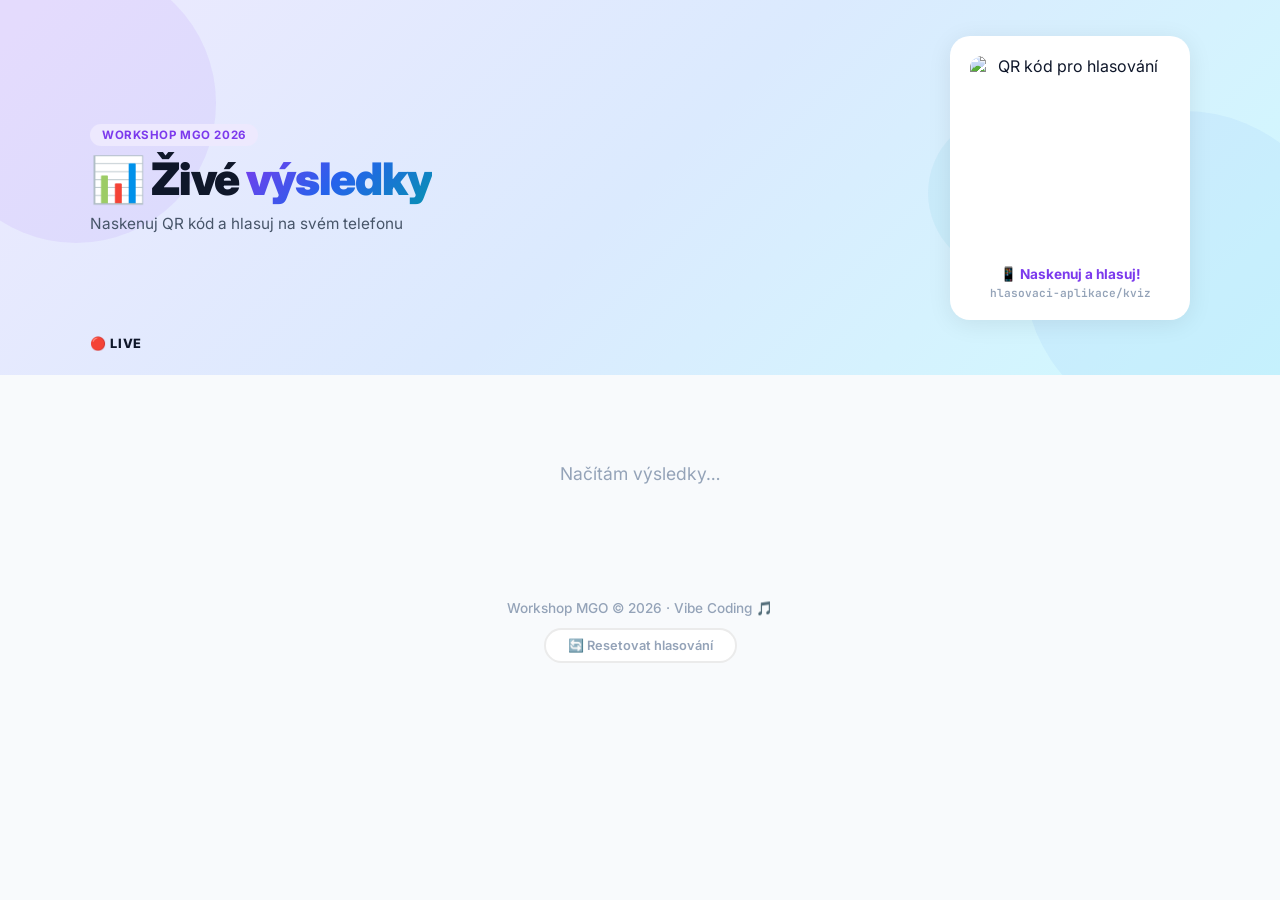
==== index.html @ 77e3d3b9 "Revert: QR kod zpet do puvodniho stavu (zadny modal, zadny link)" ====
<!DOCTYPE html>
<html lang="cs">
<head>
    <meta charset="UTF-8">
    <meta name="viewport" content="width=device-width, initial-scale=1.0">
    <title>📊 Živé výsledky — Workshop MGO</title>
    <link rel="preconnect" href="https://fonts.googleapis.com">
    <link href="https://fonts.googleapis.com/css2?family=Inter:wght@300;400;500;600;700;800;900&family=JetBrains+Mono:wght@400;700&display=swap" rel="stylesheet">
    <link rel="stylesheet" href="style.css">
</head>
<body>

    <header class="hero">
        <div class="floating-shapes">
            <span class="shape shape--1"></span>
            <span class="shape shape--2"></span>
            <span class="shape shape--3"></span>
        </div>
        <div class="hero-inner">
            <div class="hero-text">
                <span class="tag tag--purple">Workshop MGO 2026</span>
                <h1 class="mega-title">📊 Živé <span class="gradient-text">výsledky</span></h1>
                <p class="subtitle">Naskenuj QR kód a hlasuj na svém telefonu</p>
            </div>
            <div class="qr-section">
                <div class="qr-card">
                    <img
                        src="https://api.qrserver.com/v1/create-qr-code/?size=300x300&amp;data=https%3A%2F%2Ftmutina79-png.github.io%2Fhlasovaci-aplikace%2Fkviz"
                        onerror="this.onerror=null;this.src='https://quickchart.io/qr?text=https%3A%2F%2Ftmutina79-png.github.io%2Fhlasovaci-aplikace%2Fkviz&size=300'"
                        alt="QR kód pro hlasování"
                        class="qr-img"
                        loading="eager"
                    >
                    <span class="qr-label">📱 Naskenuj a hlasuj!</span>
                    <span class="qr-url">hlasovaci-aplikace/kviz</span>
                </div>
            </div>
        </div>
        <div class="hero-stats">
            <span class="live-badge">🔴 LIVE</span>
        </div>
    </header>

    <main class="dashboard" id="dashboard">
        <p class="loading">Načítám výsledky…</p>
    </main>

    <footer class="app-footer">
        <p>Workshop MGO &copy; 2026 &middot; Vibe Coding 🎵</p>
        <button class="reset-btn" onclick="resetAll()">🔄 Resetovat hlasování</button>
    </footer>

    <script src="app.js"></script>
</body>
</html>
---- style.css ----
/* ═══════════════════════════════════════════
   DASHBOARD — živé výsledky na tabuli
   Workshop MGO 2026
═══════════════════════════════════════════ */

/* Reset */
*, *::before, *::after { margin: 0; padding: 0; box-sizing: border-box; }

:root {
    --bg-main: #f8fafc;
    --bg-card: #ffffff;
    --accent-purple: #7c3aed;
    --accent-blue: #2563eb;
    --accent-cyan: #0891b2;
    --accent-green: #16a34a;
    --accent-pink: #db2777;
    --accent-orange: #ea580c;
    --accent-red: #dc2626;
    --text-primary: #0f172a;
    --text-secondary: #475569;
    --text-muted: #94a3b8;
    --border: rgba(0,0,0,0.08);
    --border-strong: rgba(0,0,0,0.12);
}

html { font-size: 16px; scroll-behavior: smooth; }

body {
    font-family: 'Inter', -apple-system, sans-serif;
    background: var(--bg-main);
    color: var(--text-primary);
    min-height: 100vh;
}

/* ═══════════════════════════════════════════
   HERO
═══════════════════════════════════════════ */
.hero {
    position: relative;
    padding: 36px 48px 24px;
    background: linear-gradient(135deg, #ede9fe 0%, #dbeafe 50%, #cffafe 100%);
    overflow: hidden;
}

.floating-shapes { position: absolute; inset: 0; z-index: 0; pointer-events: none; }
.shape { position: absolute; border-radius: 50%; animation: floatShape 8s infinite ease-in-out; }
.shape--1 { top: -10%; left: -5%; width: 280px; height: 280px; background: rgba(124,58,237,0.08); }
.shape--2 { bottom: -15%; right: -5%; width: 320px; height: 320px; background: rgba(37,99,235,0.06); animation-delay: 2s; }
.shape--3 { top: 30%; right: 15%; width: 160px; height: 160px; background: rgba(8,145,178,0.06); animation-delay: 4s; }

@keyframes floatShape {
    0%, 100% { transform: translateY(0) scale(1); }
    50% { transform: translateY(-15px) scale(1.04); }
}

.hero-inner {
    display: flex;
    align-items: center;
    justify-content: space-between;
    gap: 40px;
    position: relative;
    z-index: 1;
    max-width: 1100px;
    margin: 0 auto;
}

.hero-text { flex: 1; }

.mega-title {
    font-size: clamp(1.8rem, 3.5vw, 2.8rem);
    font-weight: 900;
    line-height: 1.15;
    letter-spacing: -0.03em;
    margin-bottom: 8px;
}

.gradient-text {
    background: linear-gradient(135deg, var(--accent-purple), var(--accent-blue), var(--accent-cyan));
    -webkit-background-clip: text;
    -webkit-text-fill-color: transparent;
    background-clip: text;
}

.subtitle {
    font-size: clamp(0.9rem, 1.2vw, 1.05rem);
    color: var(--text-secondary);
    font-weight: 400;
}

/* ═══════════════════════════════════════════
   TAGS
═══════════════════════════════════════════ */
.tag {
    display: inline-block;
    padding: 4px 12px;
    border-radius: 100px;
    font-size: 0.72rem;
    font-weight: 700;
    letter-spacing: 0.05em;
    text-transform: uppercase;
    margin-bottom: 8px;
}

.tag--purple { background: #ede9fe; color: var(--accent-purple); }
.tag--blue   { background: #dbeafe; color: var(--accent-blue); }
.tag--green  { background: #dcfce7; color: var(--accent-green); }
.tag--orange { background: #ffedd5; color: var(--accent-orange); }
.tag--pink   { background: #fce7f3; color: var(--accent-pink); }
.tag--cyan   { background: #cffafe; color: var(--accent-cyan); }

/* ═══════════════════════════════════════════
   QR CODE
═══════════════════════════════════════════ */
.qr-section { flex-shrink: 0; }

.qr-card {
    background: white;
    border-radius: 20px;
    padding: 20px;
    text-align: center;
    box-shadow: 0 4px 24px rgba(0,0,0,0.08);
}

.qr-img {
    width: 200px;
    height: 200px;
    border-radius: 12px;
    display: block;
    margin: 0 auto 10px;
    image-rendering: pixelated;
}

.qr-label {
    font-size: 0.85rem;
    font-weight: 700;
    color: var(--accent-purple);
    display: block;
}

.qr-url {
    display: block;
    margin-top: 4px;
    font-family: 'JetBrains Mono', monospace;
    font-size: 0.7rem;
    color: var(--text-muted);
    font-weight: 600;
}

/* ═══════════════════════════════════════════
   HERO STATS
═══════════════════════════════════════════ */
.hero-stats {
    display: flex;
    align-items: center;
    gap: 16px;
    margin-top: 16px;
    position: relative;
    z-index: 1;
    max-width: 1100px;
    margin-left: auto;
    margin-right: auto;
}

.live-badge {
    font-size: 0.8rem;
    font-weight: 800;
    letter-spacing: 0.05em;
    animation: livePulse 2s infinite;
}

@keyframes livePulse {
    0%, 100% { opacity: 1; }
    50% { opacity: 0.4; }
}

.respondent-badge {
    font-size: 0.85rem;
    font-weight: 600;
    color: var(--text-secondary);
}

/* ═══════════════════════════════════════════
   DASHBOARD GRID
═══════════════════════════════════════════ */
.dashboard {
    max-width: 1100px;
    margin: 0 auto;
    padding: 28px 24px;
    display: grid;
    grid-template-columns: repeat(2, 1fr);
    gap: 20px;
}

.loading {
    grid-column: 1 / -1;
    text-align: center;
    padding: 60px;
    color: var(--text-muted);
    font-size: 1.1rem;
}

/* ═══════════════════════════════════════════
   DASHBOARD CARD
═══════════════════════════════════════════ */
.dash-card {
    background: var(--bg-card);
    border: 2px solid var(--border);
    border-radius: 18px;
    padding: 22px 24px;
    box-shadow: 0 1px 3px rgba(0,0,0,0.04);
    transition: box-shadow 0.3s ease;
}

.dash-card:hover {
    box-shadow: 0 4px 16px rgba(0,0,0,0.06);
}

.dash-header {
    display: flex;
    align-items: center;
    justify-content: space-between;
    margin-bottom: 6px;
}

.dash-count {
    font-family: 'JetBrains Mono', monospace;
    font-size: 0.78rem;
    font-weight: 700;
    color: var(--text-muted);
}

.dash-title {
    font-size: 1.05rem;
    font-weight: 800;
    line-height: 1.3;
    color: var(--text-primary);
    margin-bottom: 16px;
}

/* ═══════════════════════════════════════════
   BAR CHART
═══════════════════════════════════════════ */
.dash-bars {
    display: flex;
    flex-direction: column;
    gap: 8px;
}

.bar-row {
    display: flex;
    align-items: center;
    gap: 10px;
}

.bar-label {
    width: 220px;
    min-width: 220px;
    font-size: 0.82rem;
    font-weight: 600;
    color: var(--text-secondary);
    line-height: 1.3;
}

.bar-track {
    flex: 1;
    height: 32px;
    background: #f1f5f9;
    border-radius: 8px;
    position: relative;
    overflow: hidden;
    border: 1px solid var(--border);
}

.bar-fill {
    height: 100%;
    border-radius: 8px;
    transition: width 0.6s cubic-bezier(0.22, 1, 0.36, 1);
    min-width: 0;
}

.bar-fill.bar-pulse {
    animation: barPulse 0.5s ease;
}

@keyframes barPulse {
    0% { filter: brightness(1); }
    50% { filter: brightness(1.3); }
    100% { filter: brightness(1); }
}

.bar-value {
    position: absolute;
    right: 10px;
    top: 50%;
    transform: translateY(-50%);
    font-family: 'JetBrains Mono', monospace;
    font-size: 0.75rem;
    font-weight: 700;
    color: var(--text-primary);
}

/* ═══════════════════════════════════════════
   FOOTER
═══════════════════════════════════════════ */
.app-footer {
    text-align: center;
    padding: 28px 20px;
    color: var(--text-muted);
    font-size: 0.85rem;
    font-weight: 500;
}

.reset-btn {
    margin-top: 12px;
    padding: 8px 22px;
    border-radius: 100px;
    border: 2px solid var(--border);
    background: #ffffff;
    color: var(--text-muted);
    font-family: 'Inter', sans-serif;
    font-size: 0.8rem;
    font-weight: 600;
    cursor: pointer;
    transition: all 0.25s ease;
}

.reset-btn:hover {
    border-color: var(--accent-red);
    color: var(--accent-red);
    background: #fef2f2;
}

/* ═══════════════════════════════════════════
   RESPONSIVE
═══════════════════════════════════════════ */
@media (max-width: 768px) {
    .hero { padding: 24px 20px 20px; }
    .hero-inner { flex-direction: column; gap: 20px; text-align: center; }
    .hero-text { order: 1; }
    .qr-section { order: 2; }
    .dashboard { grid-template-columns: 1fr; padding: 16px 12px; gap: 14px; }
    .dash-card { padding: 18px 16px; }
    .bar-label { min-width: 70px; font-size: 0.75rem; }
    .qr-img { width: 140px; height: 140px; }
}
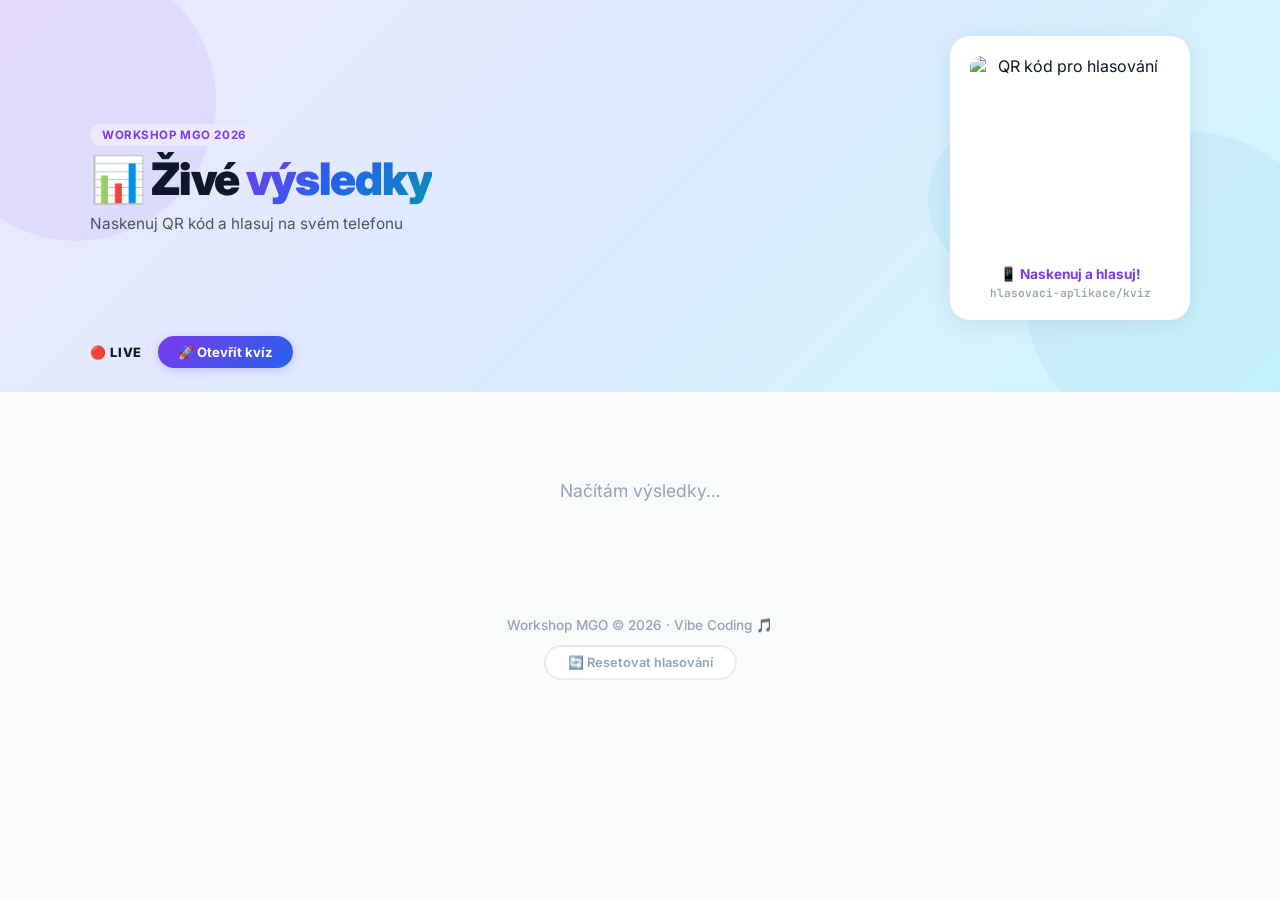
==== commit 477aa710: "Tlacitko Otevrit kviz v hero sekci vedle LIVE badge" ====
--- a/index.html
+++ b/index.html
@@ -38,6 +38,7 @@
         </div>
         <div class="hero-stats">
             <span class="live-badge">🔴 LIVE</span>
+            <a href="https://tmutina79-png.github.io/hlasovaci-aplikace/kviz/" target="_blank" rel="noopener" class="quiz-link-btn">🚀 Otevřít kvíz</a>
         </div>
     </header>
 
--- a/style.css
+++ b/style.css
@@ -179,6 +179,25 @@
     color: var(--text-secondary);
 }
 
+.quiz-link-btn {
+    display: inline-block;
+    padding: 8px 20px;
+    border-radius: 100px;
+    background: linear-gradient(135deg, var(--accent-purple), var(--accent-blue));
+    color: white;
+    font-family: 'Inter', sans-serif;
+    font-size: 0.82rem;
+    font-weight: 700;
+    text-decoration: none;
+    transition: transform 0.2s ease, box-shadow 0.2s ease;
+    box-shadow: 0 2px 8px rgba(124,58,237,0.25);
+}
+
+.quiz-link-btn:hover {
+    transform: translateY(-1px);
+    box-shadow: 0 4px 16px rgba(124,58,237,0.35);
+}
+
 /* ═══════════════════════════════════════════
    DASHBOARD GRID
 ═══════════════════════════════════════════ */
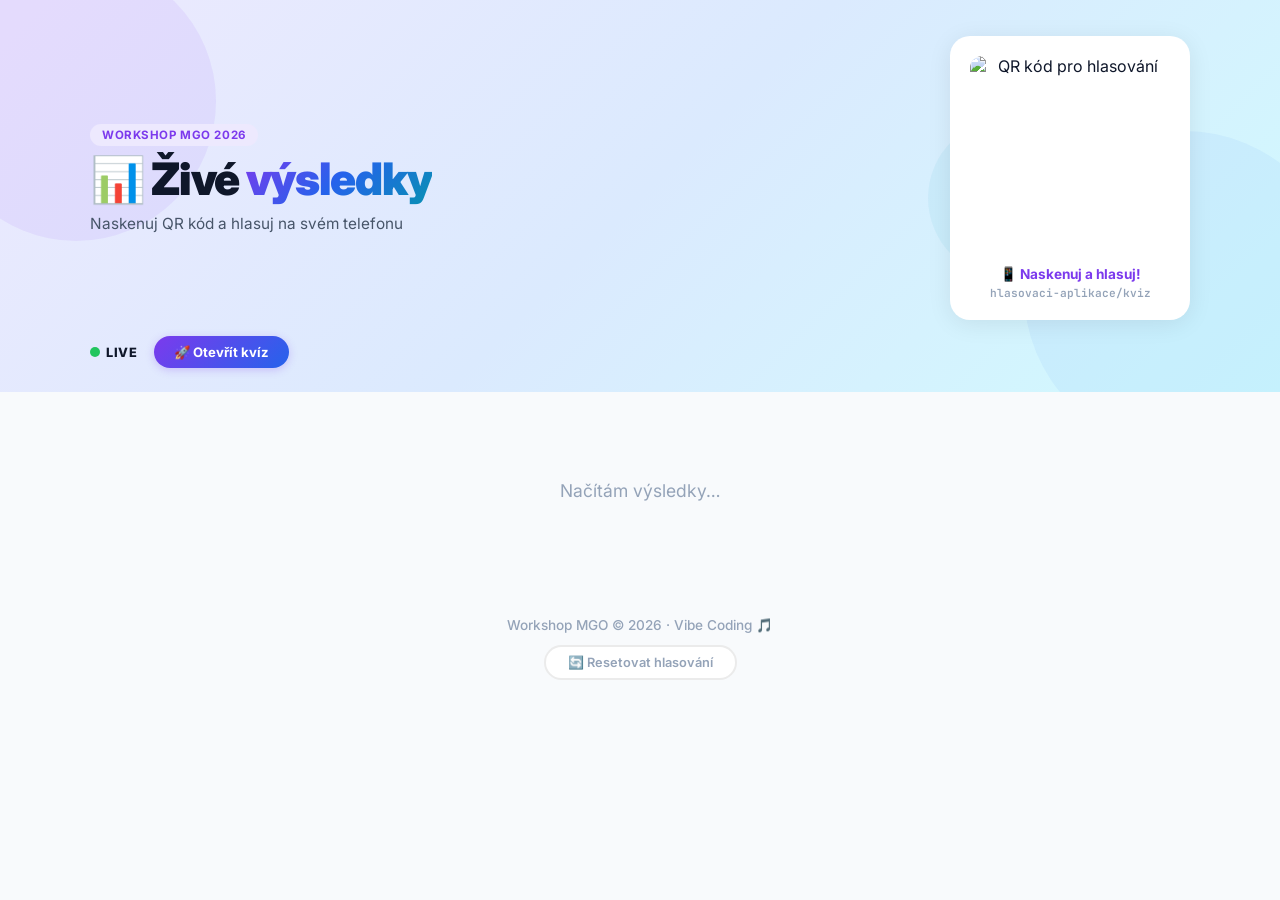
==== commit c47c27e5: "LIVE badge: zelena tecka s pulzni animaci misto cerveneho emoji" ====
--- a/index.html
+++ b/index.html
@@ -23,7 +23,7 @@
                 <p class="subtitle">Naskenuj QR kód a hlasuj na svém telefonu</p>
             </div>
             <div class="qr-section">
-                <div class="qr-card">
+                <div class="qr-card" onclick="document.getElementById('qr-overlay').classList.add('visible')" style="cursor:pointer">
                     <img
                         src="https://api.qrserver.com/v1/create-qr-code/?size=300x300&amp;data=https%3A%2F%2Ftmutina79-png.github.io%2Fhlasovaci-aplikace%2Fkviz"
                         onerror="this.onerror=null;this.src='https://quickchart.io/qr?text=https%3A%2F%2Ftmutina79-png.github.io%2Fhlasovaci-aplikace%2Fkviz&size=300'"
@@ -37,7 +37,7 @@
             </div>
         </div>
         <div class="hero-stats">
-            <span class="live-badge">🔴 LIVE</span>
+            <span class="live-badge"><span class="live-dot"></span> LIVE</span>
             <a href="https://tmutina79-png.github.io/hlasovaci-aplikace/kviz/" target="_blank" rel="noopener" class="quiz-link-btn">🚀 Otevřít kvíz</a>
         </div>
     </header>
@@ -51,6 +51,21 @@
         <button class="reset-btn" onclick="resetAll()">🔄 Resetovat hlasování</button>
     </footer>
 
+    <!-- QR Modal Overlay -->
+    <div id="qr-overlay" class="qr-overlay" onclick="this.classList.remove('visible')">
+        <div class="qr-modal" onclick="event.stopPropagation()">
+            <button class="qr-modal-close" onclick="document.getElementById('qr-overlay').classList.remove('visible')">&times;</button>
+            <img
+                src="https://api.qrserver.com/v1/create-qr-code/?size=600x600&amp;data=https%3A%2F%2Ftmutina79-png.github.io%2Fhlasovaci-aplikace%2Fkviz"
+                onerror="this.onerror=null;this.src='https://quickchart.io/qr?text=https%3A%2F%2Ftmutina79-png.github.io%2Fhlasovaci-aplikace%2Fkviz&size=600'"
+                alt="QR kód"
+                class="qr-modal-img"
+            >
+            <p class="qr-modal-label">📱 Naskenuj a hlasuj!</p>
+            <p class="qr-modal-url">tmutina79-png.github.io/hlasovaci-aplikace/kviz</p>
+        </div>
+    </div>
+
     <script src="app.js"></script>
 </body>
 </html>
--- a/style.css
+++ b/style.css
@@ -162,15 +162,29 @@
 }
 
 .live-badge {
+    display: inline-flex;
+    align-items: center;
+    gap: 6px;
     font-size: 0.8rem;
     font-weight: 800;
     letter-spacing: 0.05em;
-    animation: livePulse 2s infinite;
-}
-
-@keyframes livePulse {
-    0%, 100% { opacity: 1; }
-    50% { opacity: 0.4; }
+    color: var(--text-primary);
+}
+
+.live-dot {
+    width: 10px;
+    height: 10px;
+    border-radius: 50%;
+    background: #22c55e;
+    display: inline-block;
+    box-shadow: 0 0 0 0 rgba(34,197,94,0.6);
+    animation: greenPulse 2s infinite;
+}
+
+@keyframes greenPulse {
+    0% { box-shadow: 0 0 0 0 rgba(34,197,94,0.6); }
+    50% { box-shadow: 0 0 0 8px rgba(34,197,94,0); }
+    100% { box-shadow: 0 0 0 0 rgba(34,197,94,0); }
 }
 
 .respondent-badge {
@@ -196,6 +210,89 @@
 .quiz-link-btn:hover {
     transform: translateY(-1px);
     box-shadow: 0 4px 16px rgba(124,58,237,0.35);
+}
+
+/* ═══════════════════════════════════════════
+   QR MODAL OVERLAY
+═══════════════════════════════════════════ */
+.qr-overlay {
+    position: fixed;
+    inset: 0;
+    z-index: 9999;
+    background: rgba(0,0,0,0.7);
+    display: flex;
+    align-items: center;
+    justify-content: center;
+    cursor: pointer;
+    opacity: 0;
+    pointer-events: none;
+    transition: opacity 0.3s ease;
+}
+
+.qr-overlay.visible {
+    opacity: 1;
+    pointer-events: auto;
+}
+
+.qr-modal {
+    background: white;
+    border-radius: 28px;
+    padding: 40px;
+    width: 90vw;
+    height: 90vh;
+    max-width: 900px;
+    display: flex;
+    flex-direction: column;
+    align-items: center;
+    justify-content: center;
+    gap: 16px;
+    text-align: center;
+    box-shadow: 0 20px 80px rgba(0,0,0,0.3);
+    animation: qrZoomIn 0.3s cubic-bezier(0.22, 1, 0.36, 1);
+    cursor: default;
+    position: relative;
+}
+
+@keyframes qrZoomIn {
+    from { transform: scale(0.7); opacity: 0; }
+    to { transform: scale(1); opacity: 1; }
+}
+
+.qr-modal-close {
+    position: absolute;
+    top: 16px;
+    right: 20px;
+    background: none;
+    border: none;
+    font-size: 2rem;
+    color: var(--text-muted);
+    cursor: pointer;
+    line-height: 1;
+    transition: color 0.2s;
+}
+
+.qr-modal-close:hover {
+    color: var(--text-primary);
+}
+
+.qr-modal-img {
+    width: min(65vh, 65vw, 600px);
+    height: min(65vh, 65vw, 600px);
+    border-radius: 16px;
+    image-rendering: pixelated;
+}
+
+.qr-modal-label {
+    font-size: 1.3rem;
+    font-weight: 800;
+    color: var(--accent-purple);
+}
+
+.qr-modal-url {
+    font-family: 'JetBrains Mono', monospace;
+    font-size: 1rem;
+    font-weight: 700;
+    color: var(--text-muted);
 }
 
 /* ═══════════════════════════════════════════
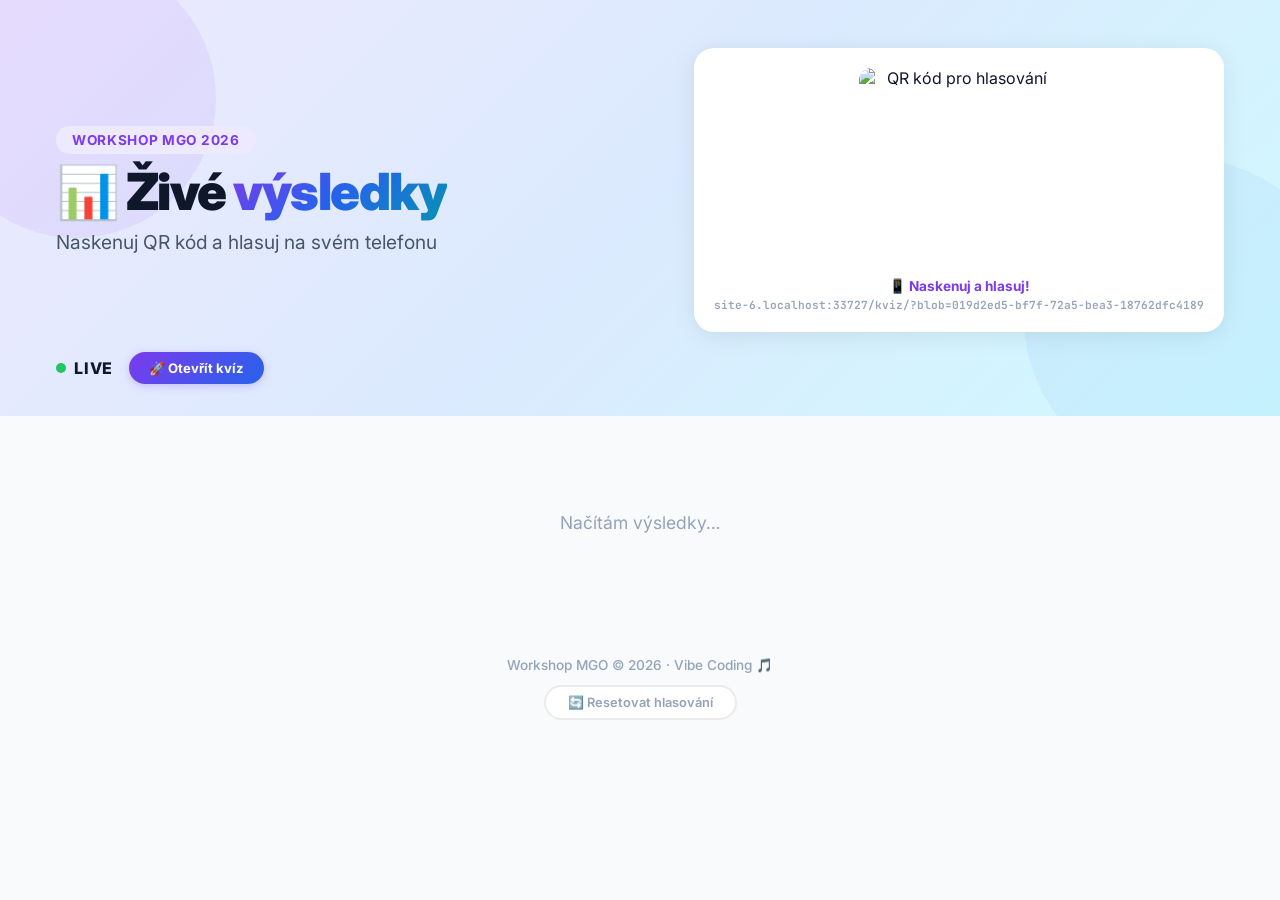
==== commit 7de50142: "fix: kvíz se zotaví z jsonblob 404 + nový default blob - nový DEFAULT_BLOB_ID - kvíz při 404 automat" ====
--- a/index.html
+++ b/index.html
@@ -23,10 +23,10 @@
                 <p class="subtitle">Naskenuj QR kód a hlasuj na svém telefonu</p>
             </div>
             <div class="qr-section">
-                <div class="qr-card" onclick="document.getElementById('qr-overlay').classList.add('visible')" style="cursor:pointer">
+                <div class="qr-card" onclick="document.getElementById('qr-modal').classList.add('visible')" style="cursor:pointer">
                     <img
-                        src="https://api.qrserver.com/v1/create-qr-code/?size=300x300&amp;data=https%3A%2F%2Ftmutina79-png.github.io%2Fhlasovaci-aplikace%2Fkviz"
-                        onerror="this.onerror=null;this.src='https://quickchart.io/qr?text=https%3A%2F%2Ftmutina79-png.github.io%2Fhlasovaci-aplikace%2Fkviz&size=300'"
+                        src="https://api.qrserver.com/v1/create-qr-code/?size=300x300&amp;data=https%3A%2F%2Ftmutina79-png.github.io%2Fhlasovaci-aplikace%2Fkviz%2F%3Fblob%3D019d2ed5-bf7f-72a5-bea3-18762dfc4189"
+                        onerror="this.onerror=null;this.src='https://quickchart.io/qr?text=https%3A%2F%2Ftmutina79-png.github.io%2Fhlasovaci-aplikace%2Fkviz%2F%3Fblob%3D019d2ed5-bf7f-72a5-bea3-18762dfc4189&size=300'"
                         alt="QR kód pro hlasování"
                         class="qr-img"
                         loading="eager"
@@ -38,7 +38,7 @@
         </div>
         <div class="hero-stats">
             <span class="live-badge"><span class="live-dot"></span> LIVE</span>
-            <a href="https://tmutina79-png.github.io/hlasovaci-aplikace/kviz/" target="_blank" rel="noopener" class="quiz-link-btn">🚀 Otevřít kvíz</a>
+            <a href="https://tmutina79-png.github.io/hlasovaci-aplikace/kviz/?blob=019d2ed5-bf7f-72a5-bea3-18762dfc4189" target="_blank" rel="noopener" class="quiz-link-btn">🚀 Otevřít kvíz</a>
         </div>
     </header>
 
@@ -51,18 +51,17 @@
         <button class="reset-btn" onclick="resetAll()">🔄 Resetovat hlasování</button>
     </footer>
 
-    <!-- QR Modal Overlay -->
-    <div id="qr-overlay" class="qr-overlay" onclick="this.classList.remove('visible')">
-        <div class="qr-modal" onclick="event.stopPropagation()">
-            <button class="qr-modal-close" onclick="document.getElementById('qr-overlay').classList.remove('visible')">&times;</button>
+    <div id="qr-modal" class="qr-modal-overlay" onclick="this.classList.remove('visible')">
+        <div class="qr-modal-box" onclick="event.stopPropagation()">
+            <button class="qr-modal-close" onclick="document.getElementById('qr-modal').classList.remove('visible')">&times;</button>
             <img
-                src="https://api.qrserver.com/v1/create-qr-code/?size=600x600&amp;data=https%3A%2F%2Ftmutina79-png.github.io%2Fhlasovaci-aplikace%2Fkviz"
-                onerror="this.onerror=null;this.src='https://quickchart.io/qr?text=https%3A%2F%2Ftmutina79-png.github.io%2Fhlasovaci-aplikace%2Fkviz&size=600'"
+                src="https://api.qrserver.com/v1/create-qr-code/?size=800x800&amp;data=https%3A%2F%2Ftmutina79-png.github.io%2Fhlasovaci-aplikace%2Fkviz%2F%3Fblob%3D019d2ed5-bf7f-72a5-bea3-18762dfc4189"
+                onerror="this.onerror=null;this.src='https://quickchart.io/qr?text=https%3A%2F%2Ftmutina79-png.github.io%2Fhlasovaci-aplikace%2Fkviz%2F%3Fblob%3D019d2ed5-bf7f-72a5-bea3-18762dfc4189&size=800'"
                 alt="QR kód"
-                class="qr-modal-img"
+                class="qr-modal-qr"
             >
-            <p class="qr-modal-label">📱 Naskenuj a hlasuj!</p>
-            <p class="qr-modal-url">tmutina79-png.github.io/hlasovaci-aplikace/kviz</p>
+            <span class="qr-modal-label">📱 Naskenuj a hlasuj!</span>
+            <span class="qr-modal-url">tmutina79-png.github.io/hlasovaci-aplikace/kviz</span>
         </div>
     </div>
 
--- a/style.css
+++ b/style.css
@@ -37,7 +37,7 @@
 ═══════════════════════════════════════════ */
 .hero {
     position: relative;
-    padding: 36px 48px 24px;
+    padding: 48px 56px 32px;
     background: linear-gradient(135deg, #ede9fe 0%, #dbeafe 50%, #cffafe 100%);
     overflow: hidden;
 }
@@ -60,18 +60,18 @@
     gap: 40px;
     position: relative;
     z-index: 1;
-    max-width: 1100px;
+    max-width: 1400px;
     margin: 0 auto;
 }
 
 .hero-text { flex: 1; }
 
 .mega-title {
-    font-size: clamp(1.8rem, 3.5vw, 2.8rem);
+    font-size: clamp(2.2rem, 4vw, 3.4rem);
     font-weight: 900;
     line-height: 1.15;
     letter-spacing: -0.03em;
-    margin-bottom: 8px;
+    margin-bottom: 10px;
 }
 
 .gradient-text {
@@ -82,7 +82,7 @@
 }
 
 .subtitle {
-    font-size: clamp(0.9rem, 1.2vw, 1.05rem);
+    font-size: clamp(1rem, 1.5vw, 1.3rem);
     color: var(--text-secondary);
     font-weight: 400;
 }
@@ -92,9 +92,9 @@
 ═══════════════════════════════════════════ */
 .tag {
     display: inline-block;
-    padding: 4px 12px;
+    padding: 6px 16px;
     border-radius: 100px;
-    font-size: 0.72rem;
+    font-size: 0.85rem;
     font-weight: 700;
     letter-spacing: 0.05em;
     text-transform: uppercase;
@@ -153,10 +153,10 @@
     display: flex;
     align-items: center;
     gap: 16px;
-    margin-top: 16px;
+    margin-top: 20px;
     position: relative;
     z-index: 1;
-    max-width: 1100px;
+    max-width: 1400px;
     margin-left: auto;
     margin-right: auto;
 }
@@ -164,8 +164,8 @@
 .live-badge {
     display: inline-flex;
     align-items: center;
-    gap: 6px;
-    font-size: 0.8rem;
+    gap: 8px;
+    font-size: 1rem;
     font-weight: 800;
     letter-spacing: 0.05em;
     color: var(--text-primary);
@@ -174,9 +174,12 @@
 .live-dot {
     width: 10px;
     height: 10px;
+    min-width: 10px;
+    min-height: 10px;
     border-radius: 50%;
     background: #22c55e;
-    display: inline-block;
+    display: block;
+    flex-shrink: 0;
     box-shadow: 0 0 0 0 rgba(34,197,94,0.6);
     animation: greenPulse 2s infinite;
 }
@@ -213,48 +216,48 @@
 }
 
 /* ═══════════════════════════════════════════
-   QR MODAL OVERLAY
-═══════════════════════════════════════════ */
-.qr-overlay {
+   QR MODAL
+═══════════════════════════════════════════ */
+.qr-modal-overlay {
     position: fixed;
     inset: 0;
     z-index: 9999;
-    background: rgba(0,0,0,0.7);
-    display: flex;
+    background: rgba(0, 0, 0, 0.6);
+    backdrop-filter: blur(4px);
+    display: none;
     align-items: center;
     justify-content: center;
-    cursor: pointer;
     opacity: 0;
     pointer-events: none;
-    transition: opacity 0.3s ease;
-}
-
-.qr-overlay.visible {
+    transition: opacity 0.25s ease;
+    cursor: pointer;
+}
+
+.qr-modal-overlay.visible {
+    display: flex;
     opacity: 1;
     pointer-events: auto;
 }
 
-.qr-modal {
+.qr-modal-box {
     background: white;
-    border-radius: 28px;
-    padding: 40px;
-    width: 90vw;
-    height: 90vh;
-    max-width: 900px;
+    border-radius: 24px;
+    width: 92vw;
+    height: 92vh;
+    max-width: 960px;
     display: flex;
     flex-direction: column;
     align-items: center;
     justify-content: center;
     gap: 16px;
-    text-align: center;
-    box-shadow: 0 20px 80px rgba(0,0,0,0.3);
-    animation: qrZoomIn 0.3s cubic-bezier(0.22, 1, 0.36, 1);
+    position: relative;
     cursor: default;
-    position: relative;
-}
-
-@keyframes qrZoomIn {
-    from { transform: scale(0.7); opacity: 0; }
+    box-shadow: 0 24px 80px rgba(0, 0, 0, 0.25);
+    animation: modalIn 0.3s cubic-bezier(0.22, 1, 0.36, 1);
+}
+
+@keyframes modalIn {
+    from { transform: scale(0.85); opacity: 0; }
     to { transform: scale(1); opacity: 1; }
 }
 
@@ -264,7 +267,7 @@
     right: 20px;
     background: none;
     border: none;
-    font-size: 2rem;
+    font-size: 2.2rem;
     color: var(--text-muted);
     cursor: pointer;
     line-height: 1;
@@ -275,15 +278,15 @@
     color: var(--text-primary);
 }
 
-.qr-modal-img {
-    width: min(65vh, 65vw, 600px);
-    height: min(65vh, 65vw, 600px);
-    border-radius: 16px;
+.qr-modal-qr {
+    width: min(70vh, 70vw, 640px);
+    height: min(70vh, 70vw, 640px);
+    border-radius: 12px;
     image-rendering: pixelated;
 }
 
 .qr-modal-label {
-    font-size: 1.3rem;
+    font-size: 1.4rem;
     font-weight: 800;
     color: var(--accent-purple);
 }
@@ -291,7 +294,7 @@
 .qr-modal-url {
     font-family: 'JetBrains Mono', monospace;
     font-size: 1rem;
-    font-weight: 700;
+    font-weight: 600;
     color: var(--text-muted);
 }
 
@@ -299,12 +302,12 @@
    DASHBOARD GRID
 ═══════════════════════════════════════════ */
 .dashboard {
-    max-width: 1100px;
+    max-width: 1400px;
     margin: 0 auto;
-    padding: 28px 24px;
+    padding: 36px 40px;
     display: grid;
     grid-template-columns: repeat(2, 1fr);
-    gap: 20px;
+    gap: 28px;
 }
 
 .loading {
@@ -321,8 +324,8 @@
 .dash-card {
     background: var(--bg-card);
     border: 2px solid var(--border);
-    border-radius: 18px;
-    padding: 22px 24px;
+    border-radius: 20px;
+    padding: 28px 32px;
     box-shadow: 0 1px 3px rgba(0,0,0,0.04);
     transition: box-shadow 0.3s ease;
 }
@@ -340,17 +343,17 @@
 
 .dash-count {
     font-family: 'JetBrains Mono', monospace;
-    font-size: 0.78rem;
+    font-size: 0.95rem;
     font-weight: 700;
     color: var(--text-muted);
 }
 
 .dash-title {
-    font-size: 1.05rem;
+    font-size: 1.3rem;
     font-weight: 800;
     line-height: 1.3;
     color: var(--text-primary);
-    margin-bottom: 16px;
+    margin-bottom: 20px;
 }
 
 /* ═══════════════════════════════════════════
@@ -359,19 +362,19 @@
 .dash-bars {
     display: flex;
     flex-direction: column;
-    gap: 8px;
+    gap: 12px;
 }
 
 .bar-row {
     display: flex;
     align-items: center;
-    gap: 10px;
+    gap: 14px;
 }
 
 .bar-label {
-    width: 220px;
-    min-width: 220px;
-    font-size: 0.82rem;
+    width: 240px;
+    min-width: 240px;
+    font-size: 1rem;
     font-weight: 600;
     color: var(--text-secondary);
     line-height: 1.3;
@@ -379,9 +382,9 @@
 
 .bar-track {
     flex: 1;
-    height: 32px;
+    height: 40px;
     background: #f1f5f9;
-    border-radius: 8px;
+    border-radius: 10px;
     position: relative;
     overflow: hidden;
     border: 1px solid var(--border);
@@ -389,7 +392,7 @@
 
 .bar-fill {
     height: 100%;
-    border-radius: 8px;
+    border-radius: 10px;
     transition: width 0.6s cubic-bezier(0.22, 1, 0.36, 1);
     min-width: 0;
 }
@@ -406,11 +409,11 @@
 
 .bar-value {
     position: absolute;
-    right: 10px;
+    right: 12px;
     top: 50%;
     transform: translateY(-50%);
     font-family: 'JetBrains Mono', monospace;
-    font-size: 0.75rem;
+    font-size: 0.92rem;
     font-weight: 700;
     color: var(--text-primary);
 }
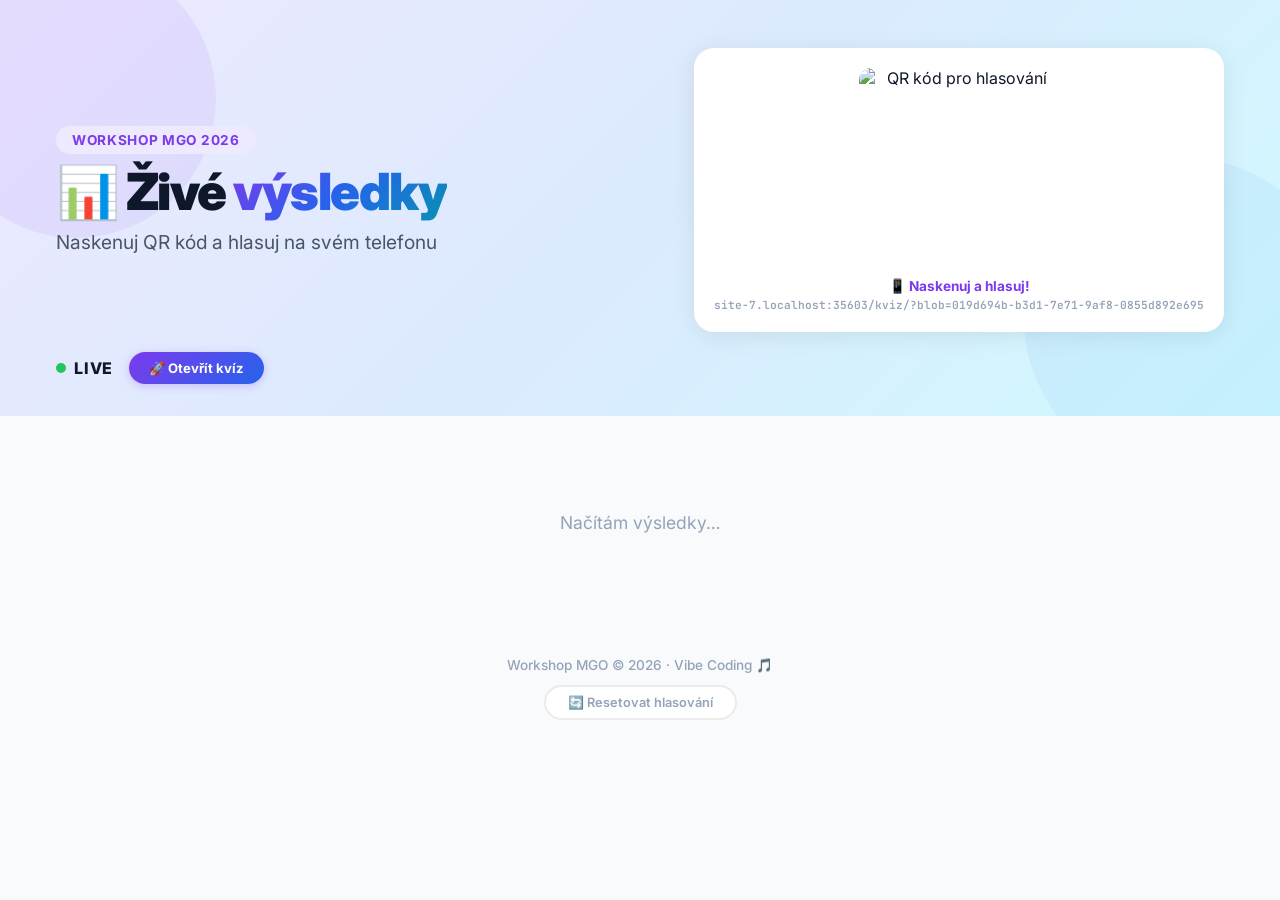
==== commit da763ccb: "Fix: aktualizace blob ID v dashboardu a QR kódech" ====
--- a/index.html
+++ b/index.html
@@ -25,8 +25,8 @@
             <div class="qr-section">
                 <div class="qr-card" onclick="document.getElementById('qr-modal').classList.add('visible')" style="cursor:pointer">
                     <img
-                        src="https://api.qrserver.com/v1/create-qr-code/?size=300x300&amp;data=https%3A%2F%2Ftmutina79-png.github.io%2Fhlasovaci-aplikace%2Fkviz%2F%3Fblob%3D019d2ed5-bf7f-72a5-bea3-18762dfc4189"
-                        onerror="this.onerror=null;this.src='https://quickchart.io/qr?text=https%3A%2F%2Ftmutina79-png.github.io%2Fhlasovaci-aplikace%2Fkviz%2F%3Fblob%3D019d2ed5-bf7f-72a5-bea3-18762dfc4189&size=300'"
+                        src="https://api.qrserver.com/v1/create-qr-code/?size=300x300&amp;data=https%3A%2F%2Ftmutina79-png.github.io%2Fhlasovaci-aplikace%2Fkviz%2F%3Fblob%3D019d694b-b3d1-7e71-9af8-0855d892e695"
+                        onerror="this.onerror=null;this.src='https://quickchart.io/qr?text=https%3A%2F%2Ftmutina79-png.github.io%2Fhlasovaci-aplikace%2Fkviz%2F%3Fblob%3D019d694b-b3d1-7e71-9af8-0855d892e695&size=300'"
                         alt="QR kód pro hlasování"
                         class="qr-img"
                         loading="eager"
@@ -38,7 +38,7 @@
         </div>
         <div class="hero-stats">
             <span class="live-badge"><span class="live-dot"></span> LIVE</span>
-            <a href="https://tmutina79-png.github.io/hlasovaci-aplikace/kviz/?blob=019d2ed5-bf7f-72a5-bea3-18762dfc4189" target="_blank" rel="noopener" class="quiz-link-btn">🚀 Otevřít kvíz</a>
+            <a href="https://tmutina79-png.github.io/hlasovaci-aplikace/kviz/?blob=019d694b-b3d1-7e71-9af8-0855d892e695" target="_blank" rel="noopener" class="quiz-link-btn">🚀 Otevřít kvíz</a>
         </div>
     </header>
 
@@ -55,8 +55,8 @@
         <div class="qr-modal-box" onclick="event.stopPropagation()">
             <button class="qr-modal-close" onclick="document.getElementById('qr-modal').classList.remove('visible')">&times;</button>
             <img
-                src="https://api.qrserver.com/v1/create-qr-code/?size=800x800&amp;data=https%3A%2F%2Ftmutina79-png.github.io%2Fhlasovaci-aplikace%2Fkviz%2F%3Fblob%3D019d2ed5-bf7f-72a5-bea3-18762dfc4189"
-                onerror="this.onerror=null;this.src='https://quickchart.io/qr?text=https%3A%2F%2Ftmutina79-png.github.io%2Fhlasovaci-aplikace%2Fkviz%2F%3Fblob%3D019d2ed5-bf7f-72a5-bea3-18762dfc4189&size=800'"
+                src="https://api.qrserver.com/v1/create-qr-code/?size=800x800&amp;data=https%3A%2F%2Ftmutina79-png.github.io%2Fhlasovaci-aplikace%2Fkviz%2F%3Fblob%3D019d694b-b3d1-7e71-9af8-0855d892e695"
+                onerror="this.onerror=null;this.src='https://quickchart.io/qr?text=https%3A%2F%2Ftmutina79-png.github.io%2Fhlasovaci-aplikace%2Fkviz%2F%3Fblob%3D019d694b-b3d1-7e71-9af8-0855d892e695&size=800'"
                 alt="QR kód"
                 class="qr-modal-qr"
             >
